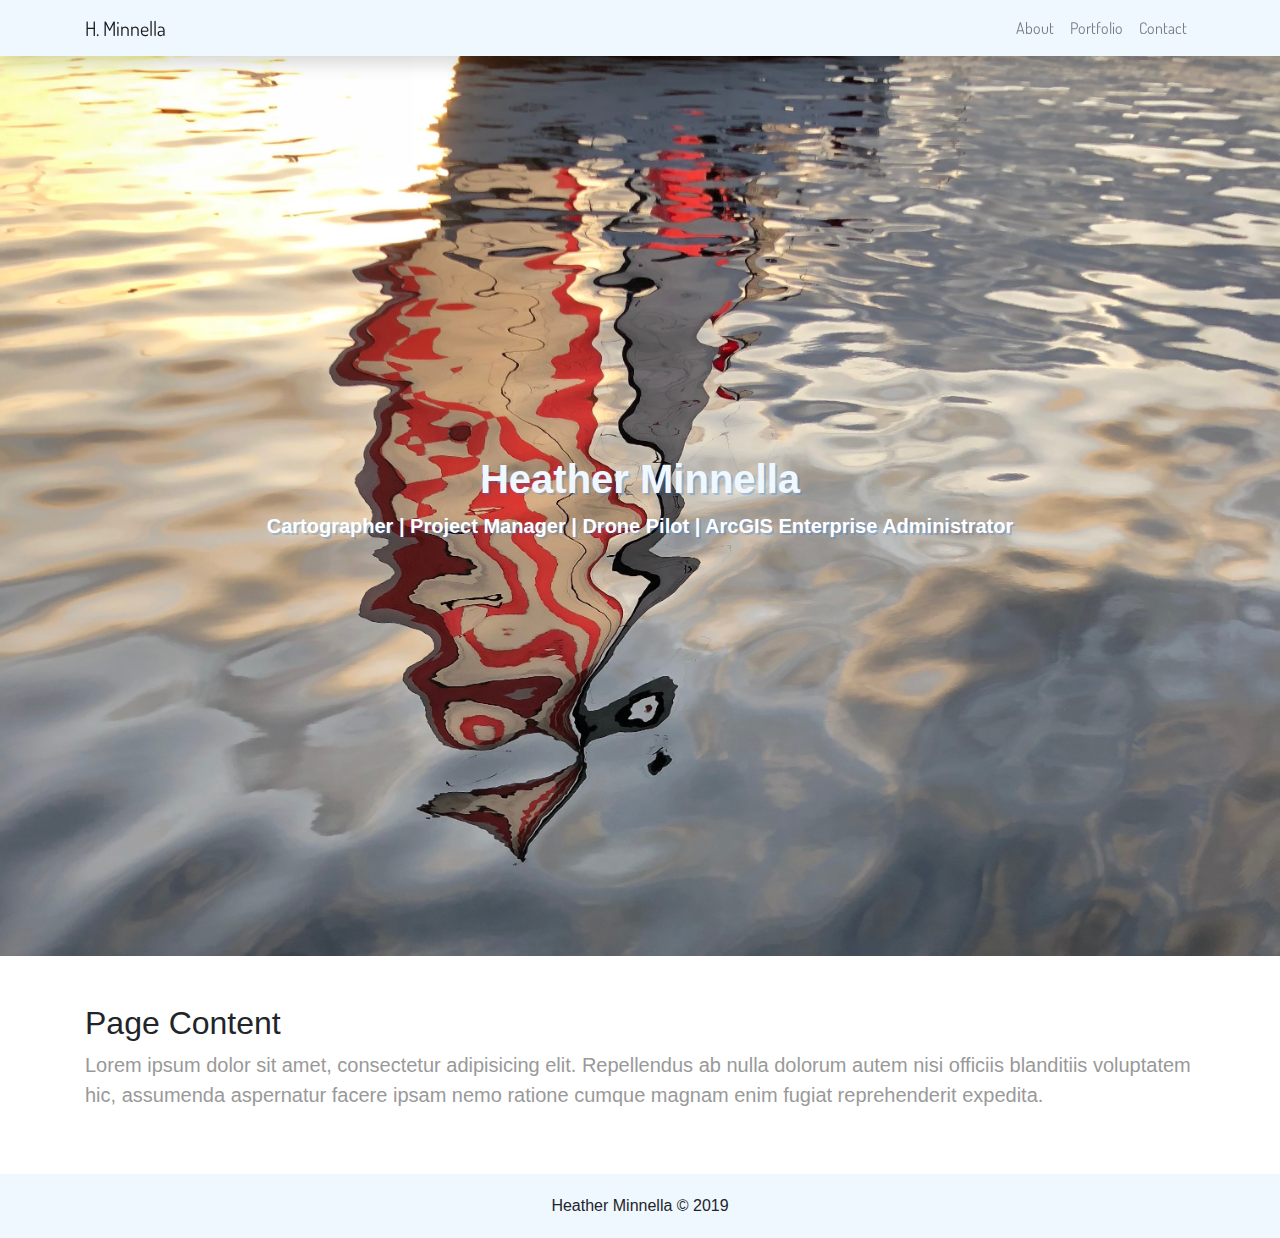
==== index.html @ 8194f8e4 "This is the first commit" ====
<!DOCTYPE html>
<html lang="en">
  <head>
    <meta charset="utf-8">
    <meta name="description" content="A web portfolio for a GIS professional">
    <meta name="viewport" content="width=device-width, initial-scale=1">
    <meta name="keywords" content="maps, cartography, GIS, Drone, ArcGIS, Enterprise">
    <title>Heather Minnella | Home </title>
    <!--put your Bootstrap stylesheet links below this comment and above style.css-->
    <link rel="stylesheet" href="assets/css/bootstrap.min.css">
    <link rel="stylesheet" href="assets/css/style.css?v=1">
    <link href="https://fonts.googleapis.com/css?family=Dosis" rel="stylesheet">
    <script src="https://ajax.googleapis.com/ajax/libs/jquery/3.3.1/jquery.min.js"></script>
    <script src="assets/js/bootstrap.bundle.js"></script>
  </head>
  <body>

    <!-- Navigation -->
    <nav class="navbar navbar-expand-lg navbar-light bg-light shadow fixed-top">
    <div class="container">
        <a class="navbar-brand" href="index.html">H. Minnella</a>
        <button class="navbar-toggler" type="button" data-toggle="collapse" data-target="#navbarResponsive" aria-controls="navbarResponsive" aria-expanded="false" aria-label="Toggle navigation">
            <span class="navbar-toggler-icon"></span>
        </button>
        <div class="collapse navbar-collapse" id="navbarResponsive">
            <ul class="navbar-nav ml-auto">
                <li class="nav-item"><a class="nav-link" href="about.html">About</a></li>
                <li class="nav-item"><a class="nav-link" href="portfolio.html">Portfolio</a></li>
                <li class="nav-item"><a class="nav-link" href="contact.html">Contact</a></li>
            </ul>
        </div>
    </div>
    </nav>


    <nav class="navbar navbar-default navbar-inverse" role="navigation">
         <div class="container-fluid" id="navfluid">
           <div class="navbar-header">
           <button type="button" class="navbar-toggle" data-toggle="collapse" data-target="#navigationbar">
           <span class="sr-only">Toggle navigation</span>
           <span class="icon-bar"></span>
           <span class="icon-bar"></span>
           <span class="icon-bar"></span>
          </button>
         <a class="navbar-brand" href="./Index.html">Stadtfestlauf</a>
        </div>
    <div class="collapse navbar-collapse" id="navigationbar">
    <ul class="nav navbar-nav">
       <li class="active"><a href="./Index.html">Startseite</a></li>
       <li><a href="./Rueckblick.html">R&uuml;ckblick</a></li>
        <li><a href="./Wettbewerb.html">Wettbewerb</a></li>
        <li><a href="./anmelden.html">Anmelden</a></li>
        <li><a href="./sponsoren.html">Sponsoren</a></li>
    </ul>
    </div><!-- /.navbar-collapse -->
    </div><!-- /.container-fluid -->
    </nav>

    <script scr="//netdna.bootstrapcdn.com/bootstrap/3.1.1/js/bootstrap.min.js"></script>

    <!-- hoempage bg image header -->
    <header class="home-bgimage">
    <div class="container h-100">
      <div class="row h-100 align-items-center">
        <div class="col-12 text-center">
          <h1 class="home-title">Heather Minnella</h1>
          <p class="lead home-lead">Cartographer | Project Manager | Drone Pilot | ArcGIS Enterprise Administrator</p>
        </div>
      </div>
    </div>
    </header>

    <!-- Page Content -->
    <section class="py-5">
    <div class="container">
      <h2 class="font-weight-light">Page Content</h2>
      <p>Lorem ipsum dolor sit amet, consectetur adipisicing elit. Repellendus ab nulla dolorum autem nisi officiis blanditiis voluptatem hic, assumenda aspernatur facere ipsam nemo ratione cumque magnam enim fugiat reprehenderit expedita.</p>
    </div>
    </section>

    <!-- Footer content -->
    <footer>
      <div class="footer-copyright"> Heather Minnella &copy; 2019</div>
    </footer>
</body>
</html>
---- assets/css/style.css ----
a:hover {
    color:darkslategrey ;
}

/* navbar */
.navbar {
    font-family: 'Dosis', -apple-system, BlinkMacSystemFont, "Segoe UI", Roboto, "Helvetica Neue", Arial, "Noto Sans", sans-serif, "Apple Color Emoji", "Segoe UI Emoji", "Segoe UI Symbol", "Noto Color Emoji";
}
.navbar-light {
    background-color: #F0F8FF !important;
}

/* homepage */
.home-title { color: #F0F8FF; font-weight: bold; text-shadow: 2px 2px rgba(0, 123, 255, 0.25); }
.home-lead { color: #FFF; font-weight: bold; text-shadow: 2px 2px rgba(0, 123, 255, 0.25); }
.home-bgimage {
    height: 100vh;
    min-height: 500px;
    background-image: url('../images/home-background-img.jpg');
    background-size: cover;
    background-position: center;
    background-repeat: no-repeat;
}

/* footer */
.footer-copyright {
    padding: 20px;
    text-align: center;
    background-color: #F0F8FF;
}

/* other */
.social-icons {
    width:50px;
    height:60px;
}

/**title stuff***/
.title {}
/*** div stuff ***/
/*
div {
    background-color: aliceblue;
	}
*/
	p {
		color: #999;
        font-size: 20px;
	}

	#div-main {
	background-color: #666;
	}

	#div-main p {
	color: #fff;
	}

	.div-special {
	background-color: #333;
	}

	.div-special p {
	color: aliceblue;
	}


/*** Portfolio pieces ***/
.portfolio-thumbnail {
  background-color: #fff;
  border-color: #863ee3;
  border-width: 2px;
  width: 95%;
}

.portfolio-thumbnail:hover {
  border-color: #ebd122;
}

.portfolio-title {
  font-weight: bold;
}

.portfolio-description {
}

.portfolio-image {
}
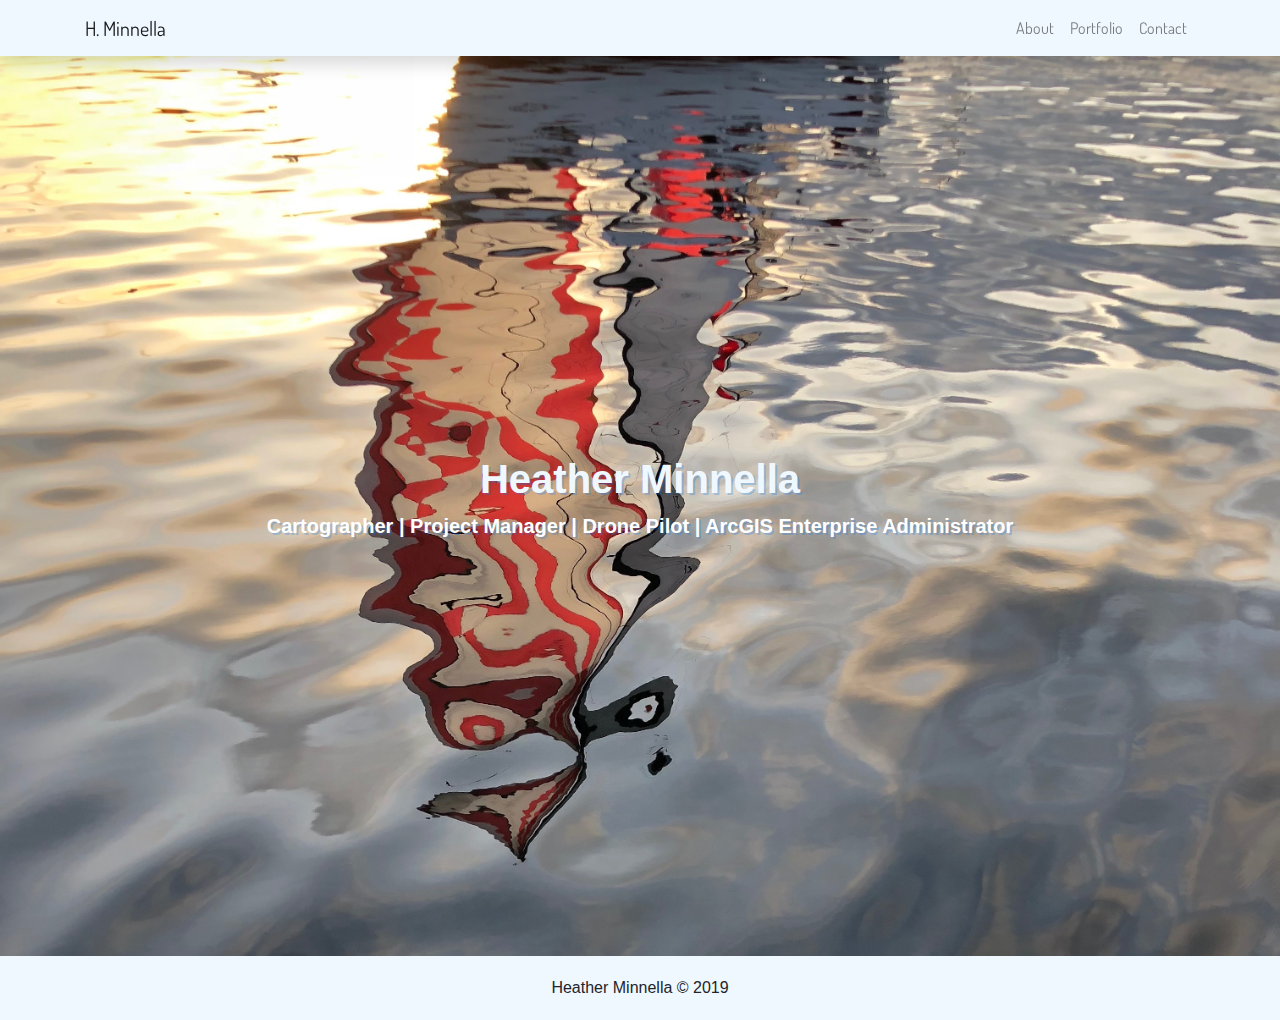
==== commit 18676850: "updating index page content" ====
--- a/index.html
+++ b/index.html
@@ -70,13 +70,13 @@
     </div>
     </header>
 
-    <!-- Page Content -->
+    <!-- Page Content
     <section class="py-5">
     <div class="container">
       <h2 class="font-weight-light">Page Content</h2>
       <p>Lorem ipsum dolor sit amet, consectetur adipisicing elit. Repellendus ab nulla dolorum autem nisi officiis blanditiis voluptatem hic, assumenda aspernatur facere ipsam nemo ratione cumque magnam enim fugiat reprehenderit expedita.</p>
     </div>
-    </section>
+    </section>-->
 
     <!-- Footer content -->
     <footer>
